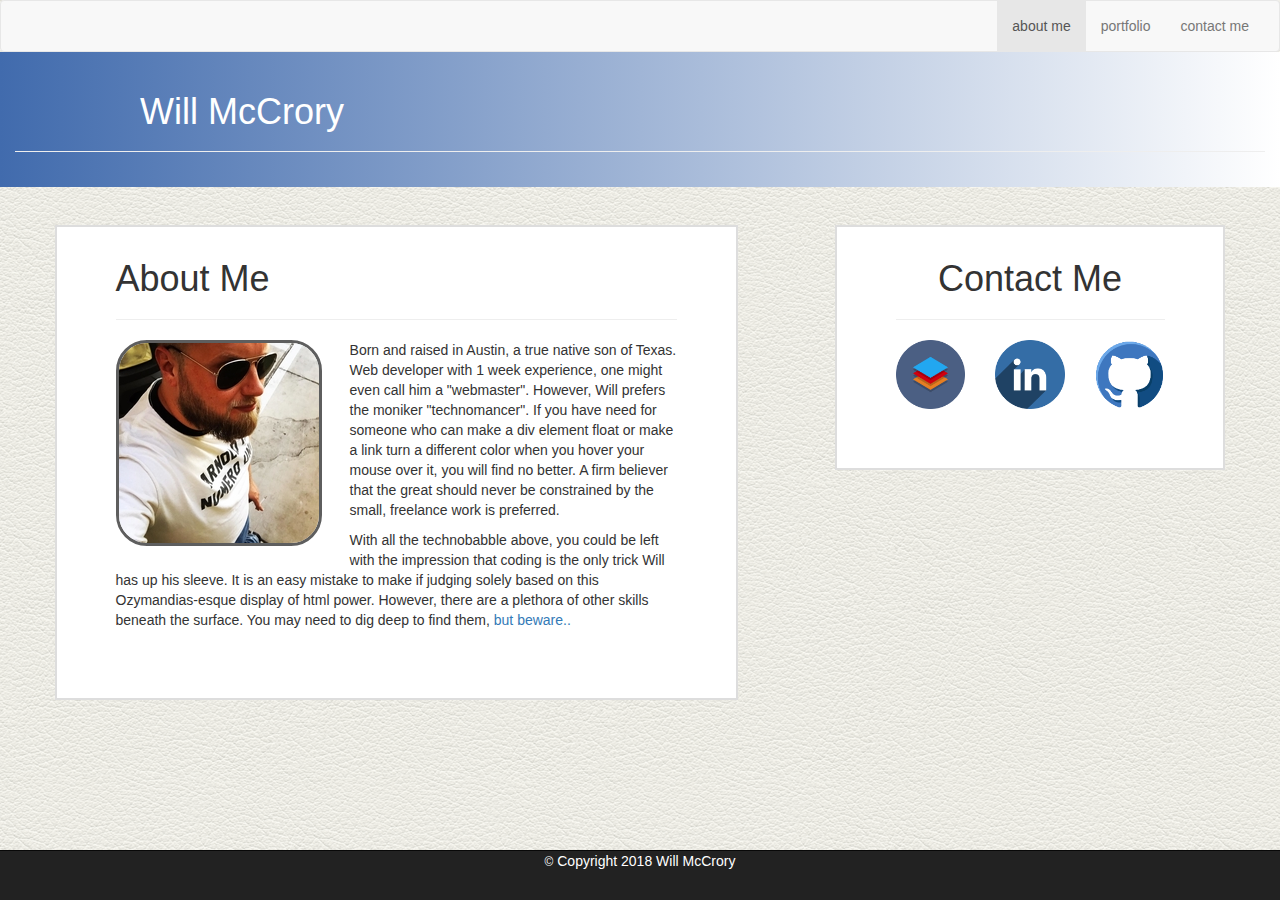
==== contact.html @ cf6aa819 "Adding basic html structure / Adding images / Content for index.html" ====
<DOCTYPE html>
<html lang="en-us">

<header>
	<meta charset="UTF-8">
	<meta name="viewport" content="width=device-width, initial-scale=1">
	<title>My Beginning Bootstrap Portfolio</title>
	<link rel="stylesheet" href="https://maxcdn.bootstrapcdn.com/bootstrap/3.3.7/css/bootstrap.min.css">
	<script src="https://ajax.googleapis.com/ajax/libs/jquery/3.2.0/jquery.min.js"></script>
	<script src="https://maxcdn.bootstrapcdn.com/bootstrap/3.3.7/js/bootstrap.min.js"></script>
	<link rel="stylesheet" type="text/css" href="style.css">
</header>

<body>

<!-- Navbar -->

	<nav class="navbar navbar-default">
	  <div class="container-fluid">
	    <!-- Brand and toggle get grouped for better mobile display -->
	    <div class="navbar-header">
	      <button type="button" class="navbar-toggle collapsed" data-toggle="collapse" data-target="#bs-example-navbar-collapse-1" aria-expanded="false">
	        <span class="sr-only">Toggle navigation</span>
	        <span class="icon-bar"></span>
	        <span class="icon-bar"></span>
	        <span class="icon-bar"></span>
	      </button>
	    </div>

	    <!-- Collect the nav links, forms, and other content for toggling -->
	    <div class="collapse navbar-collapse" id="bs-example-navbar-collapse-1">
	      <ul class="nav navbar-nav navbar-right">
	        <li class="active"><a href="index.html">about me<span class="sr-only">(current)</span></a></li>
	        <li><a href="portfolio.html">portfolio</a></li>
	        <li><a href="contact.html">contact me</a></li>
	      </ul>
	    </div><!-- /.navbar-collapse -->
	  </div><!-- /.container-fluid -->
	</nav>

<!--Header -->
	<div class=container-fluid  id="pageHeader">
		<div class="page-header">
		<h1>Will McCrory</h1>
		</div>
	</div>

<!-- Main body -->
	<div class="container" id="mainBody">
		<div class="row">

		<!-- Main content -->
			<div class="col-xs-12 col-sm-12 col-md-7 col-lg-7 col-xl-7" id="mainContent">
				<h1>About Me</h1>
				<hr>

				<img src="images/profile.png" class="pull-left" class="img-rounded" alt="Picture of me">

				<div class="text-left">
					<p>Born and raised in Austin, a true native son of Texas. Web developer with 1 week experience, one might even call him a "webmaster". However, Will prefers the moniker "technomancer". If you have need for someone who can make a div element float or make a link turn a different color when you hover your mouse over it, you will find no better. A firm believer that the great should never be constrained by the small, freelance work is preferred.</p>

					<p>With all the technobabble above, you could be left with the impression that coding is the only trick Will has up his sleeve. It is an easy mistake to make if judging solely based on this Ozymandias-esque display of html power. However, there are a plethora of other skills beneath the surface. You may need to dig deep to find them, <a href="https://i.pinimg.com/736x/b6/98/e8/b698e8aede308208579ec7cda91b1836--dankest-memes-dog-memes.jpg">but beware..</a></p>
				</div>
			</div>

		<!-- Spacer -->
				<div class="col-xs-12 col-sm-12 col-md-1 col-lg-1 col-xl-1" style="height:5%;">
				</div>

		<!-- Sidebar -->
			<div class="col-xs-12 col-sm-12 col-md-4 col-lg-4 col-xl-4" id="sidebar">
				<h1 class="text-center">Contact Me</h1>
				<hr>
				<div class="row">
					<div class="col-xs-4 col-sm-4 col-md-4 col-lg-4 col-xl-4 mediaIcon"><a href="https://stackexchange.com/users/12549763/will"><img class="img-responsive" src="images/stack-icon.png" alt="Stack Overflow" /></a></div>
					<div class="col-xs-4 col-sm-4 col-md-4 col-lg-4 col-xl-4 mediaIcon"><a href="https://www.linkedin.com/in/william-mccrory-849068154/"><img class="img-responsive" src="images/linkedin-icon.png" alt="LinkedIn" /></a></div>
					<div class="col-xs-4 col-sm-4 col-md-4 col-lg-4 col-xl-4 mediaIcon"><a href="https://github.com/Wmccrory"><img class="img-responsive" src="images/github-icon.png" alt="Github" /></a></div>
				</div>
			</div>

 		<!-- Spacer -->
				<div class="col-xs-12 col-sm-12 col-md-1 col-lg-1 col-xl-1" style="height:20%;">
				</div>
		</div>
	</div>

<!-- Footer -->
	<nav class="navbar navbar-inverse navbar-fixed-bottom"  id="footerText">
		<div class="container-fluid">
			<p class="text-center"><small>©</small> Copyright 2018 Will McCrory</p>
		</div>
	</nav>

</body>

</html>
---- style.css ----
/* Main divs */

body {
	background: url(images/background.png);
}

html {
    overflow-y: scroll;
}

.navbar {
    margin-bottom: 0;
}

#pageHeader {
	background-image: linear-gradient(90deg, #416bad, #fff);
	height: 15%;
}

#mainBody {
	margin-top: 3%;
}

/* Elements */

#pageHeader .page-header {
	color: white;
	padding-left: 10%;
}

#mainContent {
	box-sizing: border-box;
	padding: 1% 5% 5%;
	background: white;
	border: 2px solid #dddddd;
}

#mainContent img {
	border: solid 3px #5e5e5e;
	border-radius: 15%;
	margin-right: 5%;
	margin-bottom: 3%;
}

@media screen and (max-width: 480px) {
	#mainContent img {
		margin-right: 100%;
	}
}

#sidebar {
	box-sizing: border-box;
	padding: 1% 5% 5%;
	background: white;
	border: 2px solid #dddddd;
}

.mediaIcon:hover {
	position: relative;
	top: 5px;
}

#footerText {
	color: #fff;
}
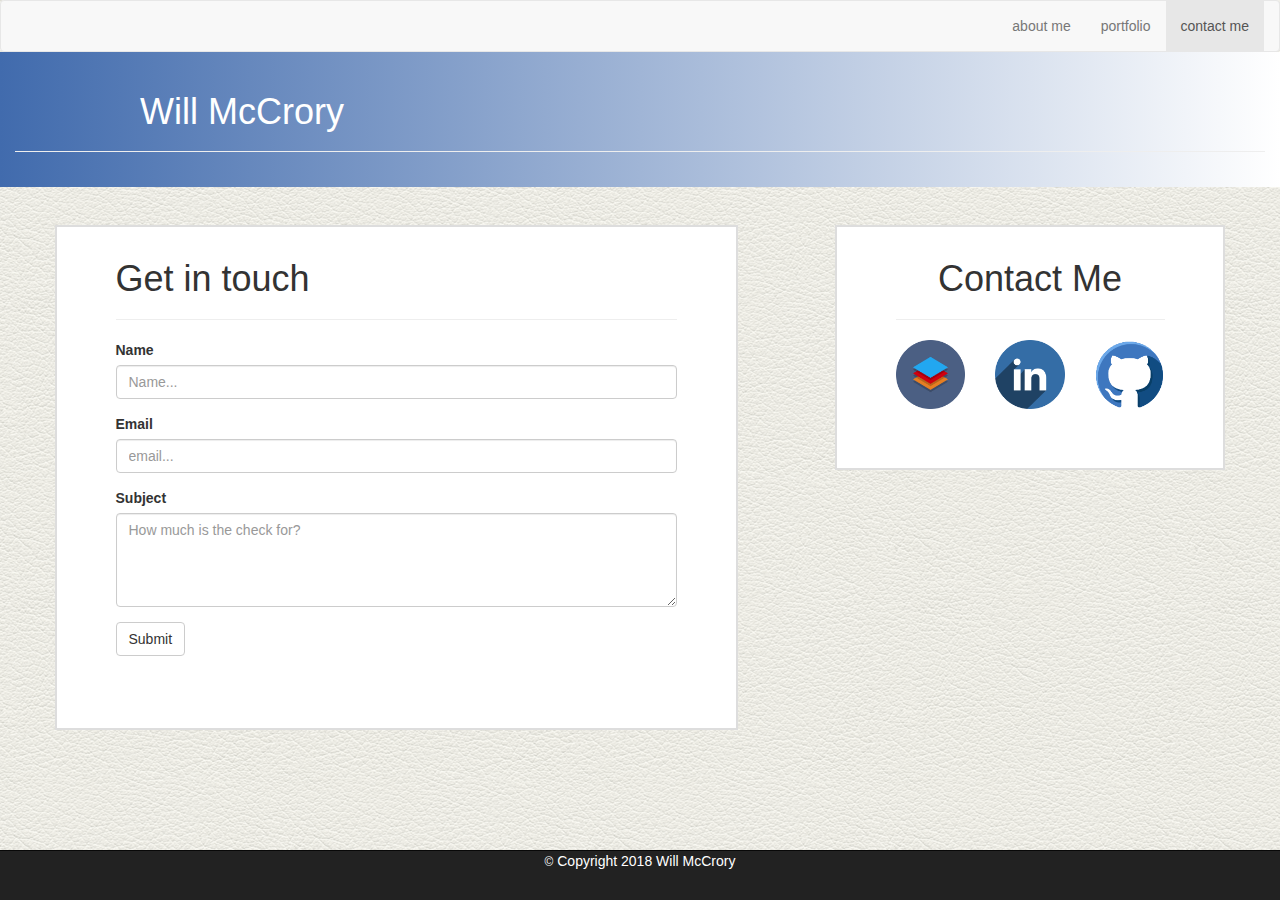
==== commit d82994d9: "Adding content for portfolio & contact pages" ====
--- a/contact.html
+++ b/contact.html
@@ -30,9 +30,9 @@
 	    <!-- Collect the nav links, forms, and other content for toggling -->
 	    <div class="collapse navbar-collapse" id="bs-example-navbar-collapse-1">
 	      <ul class="nav navbar-nav navbar-right">
-	        <li class="active"><a href="index.html">about me<span class="sr-only">(current)</span></a></li>
+	        <li><a href="index.html">about me</a></li>
 	        <li><a href="portfolio.html">portfolio</a></li>
-	        <li><a href="contact.html">contact me</a></li>
+	        <li class="active"><a href="contact.html">contact me<span class="sr-only">(current)</span></a></li>
 	      </ul>
 	    </div><!-- /.navbar-collapse -->
 	  </div><!-- /.container-fluid -->
@@ -51,16 +51,25 @@
 
 		<!-- Main content -->
 			<div class="col-xs-12 col-sm-12 col-md-7 col-lg-7 col-xl-7" id="mainContent">
-				<h1>About Me</h1>
+				<h1>Get in touch</h1>
 				<hr>
 
-				<img src="images/profile.png" class="pull-left" class="img-rounded" alt="Picture of me">
-
-				<div class="text-left">
-					<p>Born and raised in Austin, a true native son of Texas. Web developer with 1 week experience, one might even call him a "webmaster". However, Will prefers the moniker "technomancer". If you have need for someone who can make a div element float or make a link turn a different color when you hover your mouse over it, you will find no better. A firm believer that the great should never be constrained by the small, freelance work is preferred.</p>
-
-					<p>With all the technobabble above, you could be left with the impression that coding is the only trick Will has up his sleeve. It is an easy mistake to make if judging solely based on this Ozymandias-esque display of html power. However, there are a plethora of other skills beneath the surface. You may need to dig deep to find them, <a href="https://i.pinimg.com/736x/b6/98/e8/b698e8aede308208579ec7cda91b1836--dankest-memes-dog-memes.jpg">but beware..</a></p>
-				</div>
+				<form>
+					<div class="form-group">
+						<label for="contactName">Name</label>
+						<input type="text" class="form-control" id="contactName" placeholder="Name...">
+					</div>
+					<div class="form-group">
+						<label for="contactEmail">Email</label>
+						<input type="text" class="form-control" id="contactEmail" placeholder="email...">
+					</div>
+					<div class="form-group">
+						<label for="subject">Subject</label>
+						<textarea class="form-control" rows="4" id="subject" placeholder="How much is the check for?"></textarea>
+					</div>
+					<button type="submit" class="btn btn-default">Submit</button>
+				</form>
+				
 			</div>
 
 		<!-- Spacer -->
--- a/style.css
+++ b/style.css
@@ -42,10 +42,30 @@
 	margin-bottom: 3%;
 }
 
-@media screen and (max-width: 480px) {
-	#mainContent img {
-		margin-right: 100%;
-	}
+/* Portfolio images */
+
+#portGallery img {
+	max-width: 100%;
+}
+
+.portWrap {
+	display: inline-block;
+	position: relative; 
+}
+
+.overlay {
+  position: absolute;
+  top:60%;
+  left:0;
+  width:100%;
+  padding: 5px;
+  background-color: rgba(0,0,0,0.4);
+  color: white;
+  text-align: center;
+}
+
+.noUnderline {
+	text-decoration: none !important;
 }
 
 #sidebar {
@@ -60,6 +80,24 @@
 	top: 5px;
 }
 
+#spacer {
+	height: 20%;
+}
+
 #footerText {
 	color: #fff;
-}+}
+
+/* media queries */
+
+@media screen and (min-width: 480px) {
+	#spacer {
+		height: 100%;
+	}
+}
+
+@media screen and (max-width: 480px) {
+	#mainContent img {
+		margin-right: 100%;
+	}
+}
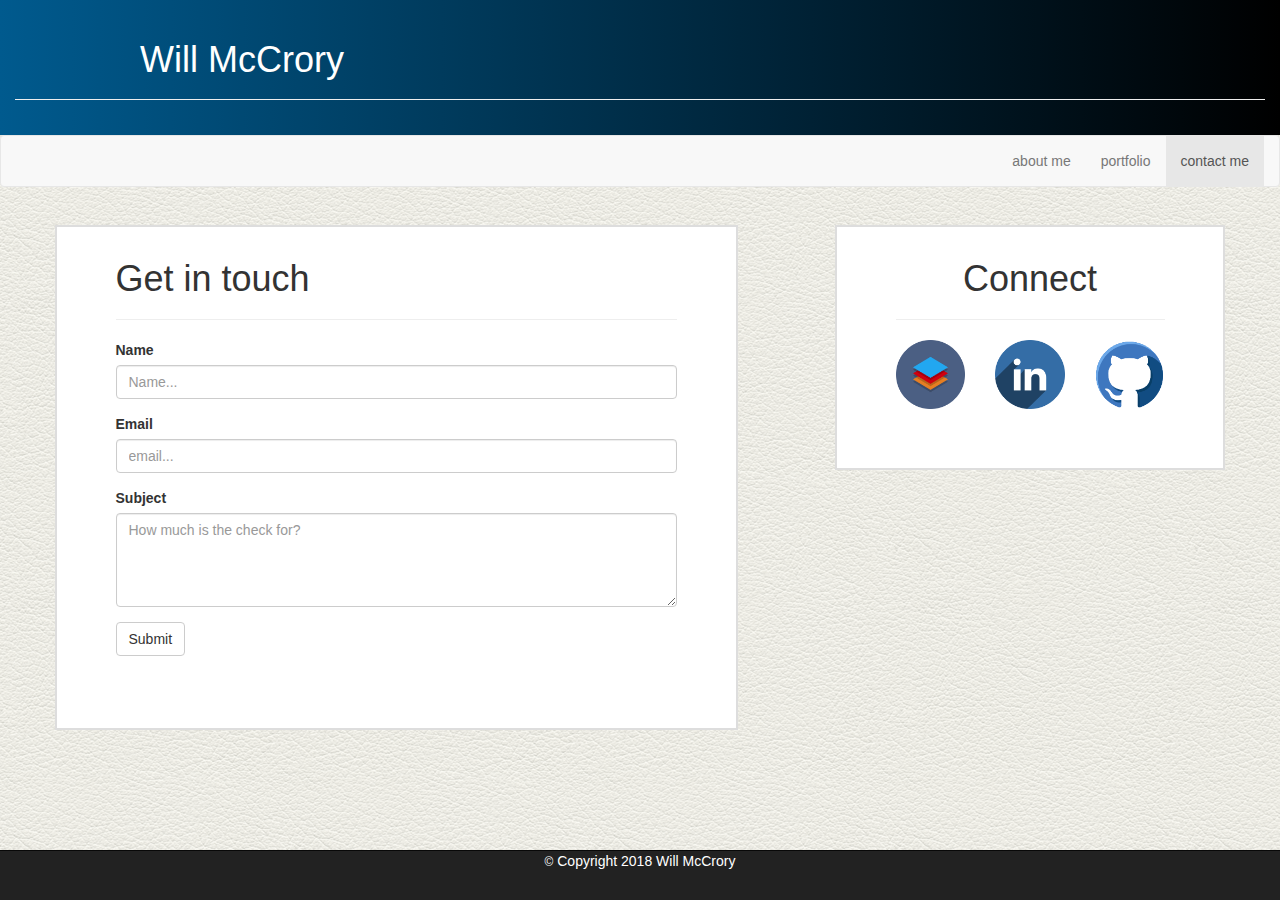
==== commit afa7e13b: "Finishing touches" ====
--- a/contact.html
+++ b/contact.html
@@ -12,6 +12,13 @@
 </header>
 
 <body>
+
+<!--Header -->
+	<div class=container-fluid  id="pageHeader">
+		<div class="page-header">
+		<h1>Will McCrory</h1>
+		</div>
+	</div>
 
 <!-- Navbar -->
 
@@ -38,13 +45,6 @@
 	  </div><!-- /.container-fluid -->
 	</nav>
 
-<!--Header -->
-	<div class=container-fluid  id="pageHeader">
-		<div class="page-header">
-		<h1>Will McCrory</h1>
-		</div>
-	</div>
-
 <!-- Main body -->
 	<div class="container" id="mainBody">
 		<div class="row">
@@ -54,7 +54,8 @@
 				<h1>Get in touch</h1>
 				<hr>
 
-				<form>
+				<form action="https://formspree.io/wmccrory@gmail.com" 
+				method="POST">
 					<div class="form-group">
 						<label for="contactName">Name</label>
 						<input type="text" class="form-control" id="contactName" placeholder="Name...">
@@ -78,7 +79,7 @@
 
 		<!-- Sidebar -->
 			<div class="col-xs-12 col-sm-12 col-md-4 col-lg-4 col-xl-4" id="sidebar">
-				<h1 class="text-center">Contact Me</h1>
+				<h1 class="text-center">Connect</h1>
 				<hr>
 				<div class="row">
 					<div class="col-xs-4 col-sm-4 col-md-4 col-lg-4 col-xl-4 mediaIcon"><a href="https://stackexchange.com/users/12549763/will"><img class="img-responsive" src="images/stack-icon.png" alt="Stack Overflow" /></a></div>
--- a/style.css
+++ b/style.css
@@ -13,7 +13,7 @@
 }
 
 #pageHeader {
-	background-image: linear-gradient(90deg, #416bad, #fff);
+	background-image: linear-gradient(90deg, #005a8e,#000);
 	height: 15%;
 }
 
